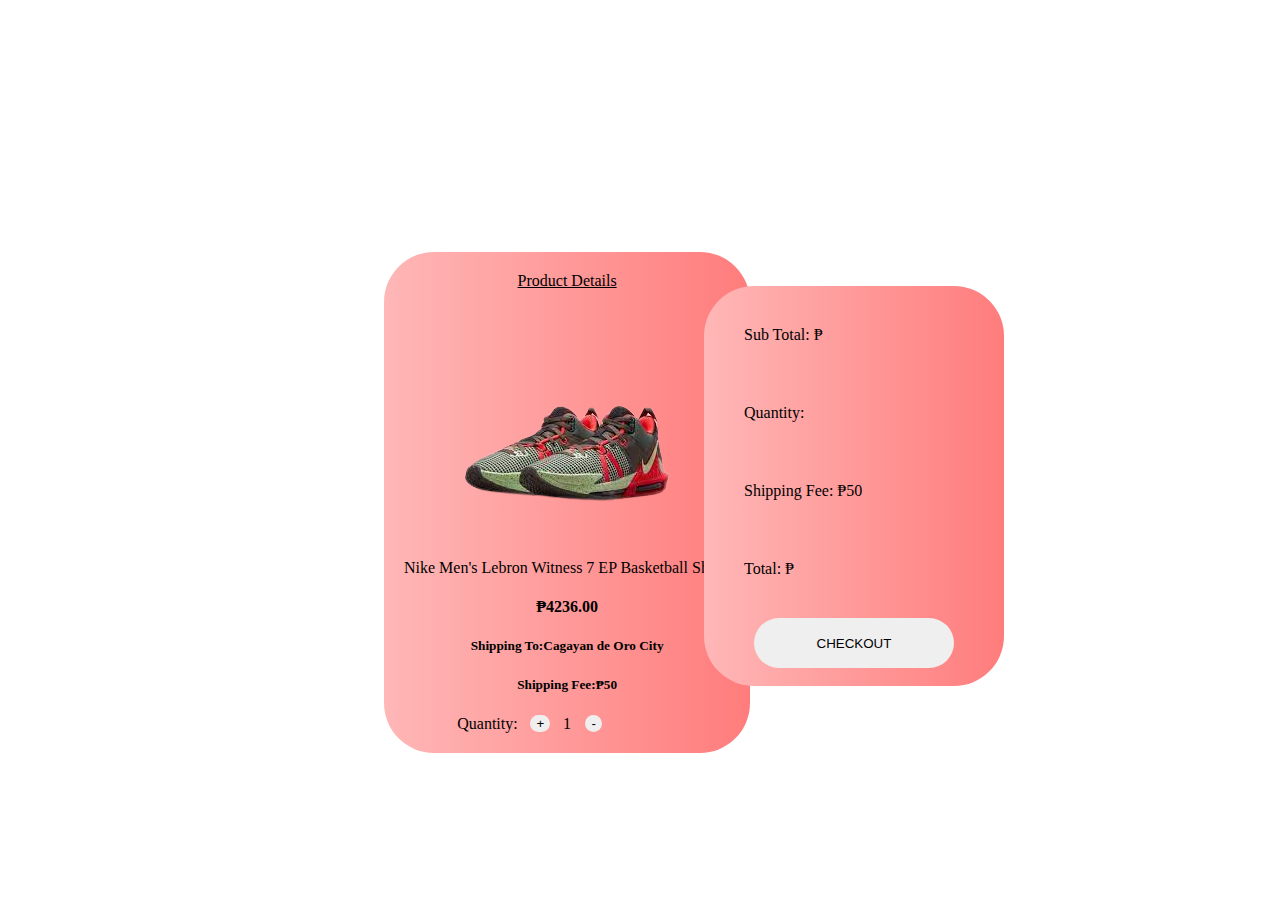
==== product.html @ c8d7fd1d "Add files via upload" ====
<!DOCTYPE html>
<html lang="en">
<head>
    <meta charset="UTF-8">
    <meta http-equiv="X-UA-Compatible" content="IE=edge">
    <meta name="viewport" content="width=device-width, initial-scale=1.0">
    <title>View Product</title>
    <link rel="stylesheet" href="product.css">
</head>
<body>
    <div id="wrapper">
        <div id="contents">
            <p><u>Product Details</u></p>
            <img src="Nike.png" alt="Nike Shoes">
            <p>Nike Men's Lebron Witness 7 EP Basketball Shoes</p>
            <h4>₱4236.00</h2>
            <h5>Shipping To:<span>Cagayan de Oro City</span></h5>
            <h5>Shipping Fee:<span>₱50</span></h5>
            <label>Quantity:</label>
            <button id="add" onclick="getadd()">+</button><button id="minus" onclick="getmin()">-</button>
            <p id="Quantity">1</p>
        </div>
    </div>

    <div id="wrapper2">
        <div id="Details">
            <p>Sub Total: ₱<span id="sub_total"></span></p>
            <p>Quantity: <span id="quantity"></span></p>
            <p>Shipping Fee: ₱<span id="ship"></span>50</p>
            <p>Total: ₱<span id="total"></span></p>
            <button id="check" onclick="order()">CHECKOUT</button>
        </div>
    </div>

    <script src="script.js"></script>
</body>
</html>
---- product.css ----
body{
    width: 100px;
    height: 100vh;
}

label{
    position: absolute;
    left: 20%;
}

#add{
    position: absolute;
    left: 40%;
    border-radius: 50px;
    border-style: none;
    transition: 1s;
}

#minus{
    position: absolute;
    left: 55%;
    border-radius: 50px;
    border-style: none;
    transition: 1s;
}
#add:hover{
    color: white;
    background-color: black;
}

#minus:hover{
    color: white;
    background-color: black;
}

#quantity{
    position: absolute;
    text-align: justify;
}

#wrapper{
    position: absolute;
    display: flex;
    margin: 0;
    padding: 0;
    align-items: center;
    justify-content: center;
    text-align: center;
    left: 30%;
    top: 28%;
    border-radius: 50px;
}

#wrapper2{
    height: 50%;
    position: absolute;
    display: flex;
    margin: 0;
    padding: 0;
    align-items: center;
    justify-content: center;
    text-align: center;
    left: 55%;
    top: 29%;
    border-radius: 50px;
}

#contents{
    background-image: linear-gradient(to right, rgb(255, 183, 183),rgb(255, 124, 124));
    border-radius: 50px;
}

p{
    margin: 20px;
}


#Details{
    background-image: linear-gradient(to right, rgb(255, 183, 183),rgb(255, 124, 124));
    border-radius: 50px;
    width: 300px;
    height: 400px;
}

#Details p{
    padding: 20px;
    text-align: justify;
}


#check{
    width: 200px;
    height: 50px;
    border-radius: 50px;
    border-style: none;
    transition: 1s;
}

#check:hover{
    color: white;
    background-color: rgb(44, 44, 44);
    transform: scale(1.1);
}
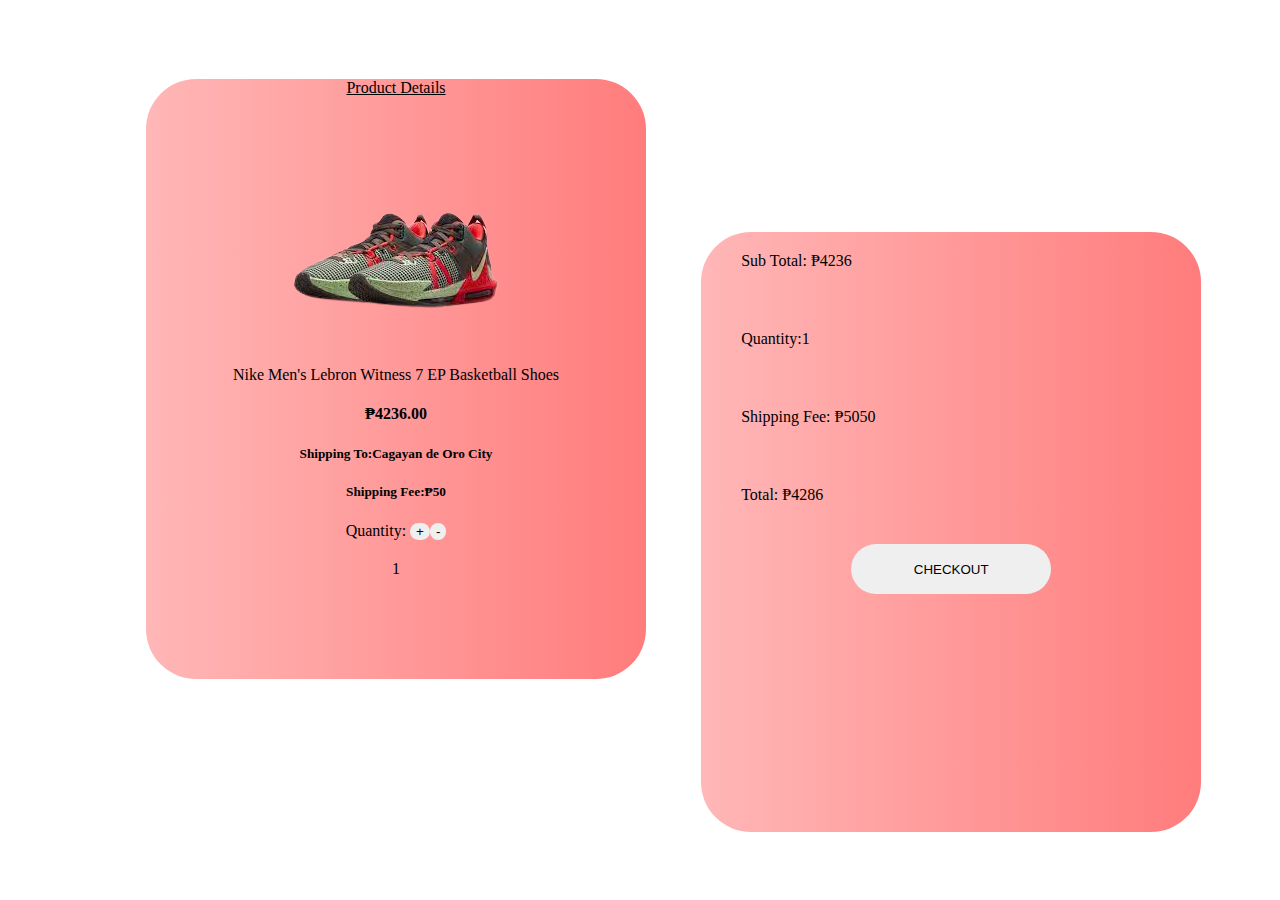
==== commit 24e4d68f: "ahwhdahwdhahwd" ====
--- a/product.html
+++ b/product.html
@@ -8,7 +8,9 @@
     <link rel="stylesheet" href="product.css">
 </head>
 <body>
-    <div id="wrapper">
+
+<div id="wrap" style="display: block;">
+    <div id="wrap1">
         <div id="contents">
             <p><u>Product Details</u></p>
             <img src="Nike.png" alt="Nike Shoes">
@@ -17,20 +19,31 @@
             <h5>Shipping To:<span>Cagayan de Oro City</span></h5>
             <h5>Shipping Fee:<span>₱50</span></h5>
             <label>Quantity:</label>
-            <button id="add" onclick="getadd()">+</button><button id="minus" onclick="getmin()">-</button>
+            <button id="add" onclick="addQuantity()">+</button><button id="minus" onclick="minQuantity()">-</button>
             <p id="Quantity">1</p>
         </div>
     </div>
 
-    <div id="wrapper2">
+    <div id="wrap2">
         <div id="Details">
-            <p>Sub Total: ₱<span id="sub_total"></span></p>
-            <p>Quantity: <span id="quantity"></span></p>
-            <p>Shipping Fee: ₱<span id="ship"></span>50</p>
-            <p>Total: ₱<span id="total"></span></p>
-            <button id="check" onclick="order()">CHECKOUT</button>
+            <p>Sub Total: ₱<span id="sub_total">4236</span></p>
+            <p>Quantity: <span id="quantity">1</span></p>
+            <p>Shipping Fee: ₱<span id="ship">50</span>50</p>
+            <p>Total: ₱<span id="total">4286</span></p>
+            <button id="check" onclick="checkOut()">CHECKOUT</button>
         </div>
     </div>
+</div>
+<div id="checkOut" style="display: none">
+    <div id="checks">
+        <img src="Nike.png" alt="Nike Shoes">
+        <p>Nike Men's Lebron Witness 7 EP Basketball Shoes</p>
+        <h4>₱4236.00</h2>
+        <h5>Shipping To:<span>Cagayan de Oro City</span></h5>
+        <h5>Shipping Fee:<span>₱50</span></h5>
+        <label id="qty">Quantity:</label> <p>Total: ₱<span id="total_check"></span></p>
+    </div>
+</div>
 
     <script src="script.js"></script>
 </body>
--- a/product.css
+++ b/product.css
@@ -1,15 +1,13 @@
 body{
-    width: 100px;
-    height: 100vh;
+    width: 100%;
+    height: auto;
 }
 
 label{
-    position: absolute;
     left: 20%;
 }
 
 #add{
-    position: absolute;
     left: 40%;
     border-radius: 50px;
     border-style: none;
@@ -17,7 +15,6 @@
 }
 
 #minus{
-    position: absolute;
     left: 55%;
     border-radius: 50px;
     border-style: none;
@@ -38,36 +35,28 @@
     text-align: justify;
 }
 
-#wrapper{
-    position: absolute;
-    display: flex;
+#wrap{
+    padding: 2%;
+    text-align: center;
+    width: 100%;  
+    
+}
+
+#wrap1, #wrap2{
+    display: inline-block;
     margin: 0;
-    padding: 0;
+    padding: 2%;
     align-items: center;
     justify-content: center;
     text-align: center;
-    left: 30%;
-    top: 28%;
-    border-radius: 50px;
-}
-
-#wrapper2{
-    height: 50%;
-    position: absolute;
-    display: flex;
-    margin: 0;
-    padding: 0;
-    align-items: center;
-    justify-content: center;
-    text-align: center;
-    left: 55%;
-    top: 29%;
     border-radius: 50px;
 }
 
 #contents{
     background-image: linear-gradient(to right, rgb(255, 183, 183),rgb(255, 124, 124));
     border-radius: 50px;
+    width: 500px;
+    height: 600px;
 }
 
 p{
@@ -78,8 +67,8 @@
 #Details{
     background-image: linear-gradient(to right, rgb(255, 183, 183),rgb(255, 124, 124));
     border-radius: 50px;
-    width: 300px;
-    height: 400px;
+    width: 500px;
+    height: 600px;
 }
 
 #Details p{
@@ -100,4 +89,17 @@
     color: white;
     background-color: rgb(44, 44, 44);
     transform: scale(1.1);
+}
+
+#checks{
+    position: absolute;
+    width: 500px;
+    height: 500px;
+    background-image: linear-gradient(to right, rgb(255, 183, 183),rgb(255, 124, 124));
+    border-style: none;
+    border-radius: 50px;
+    top: 100px;
+    left: 400px;
+    align-items: center;
+    text-align: center;
 }